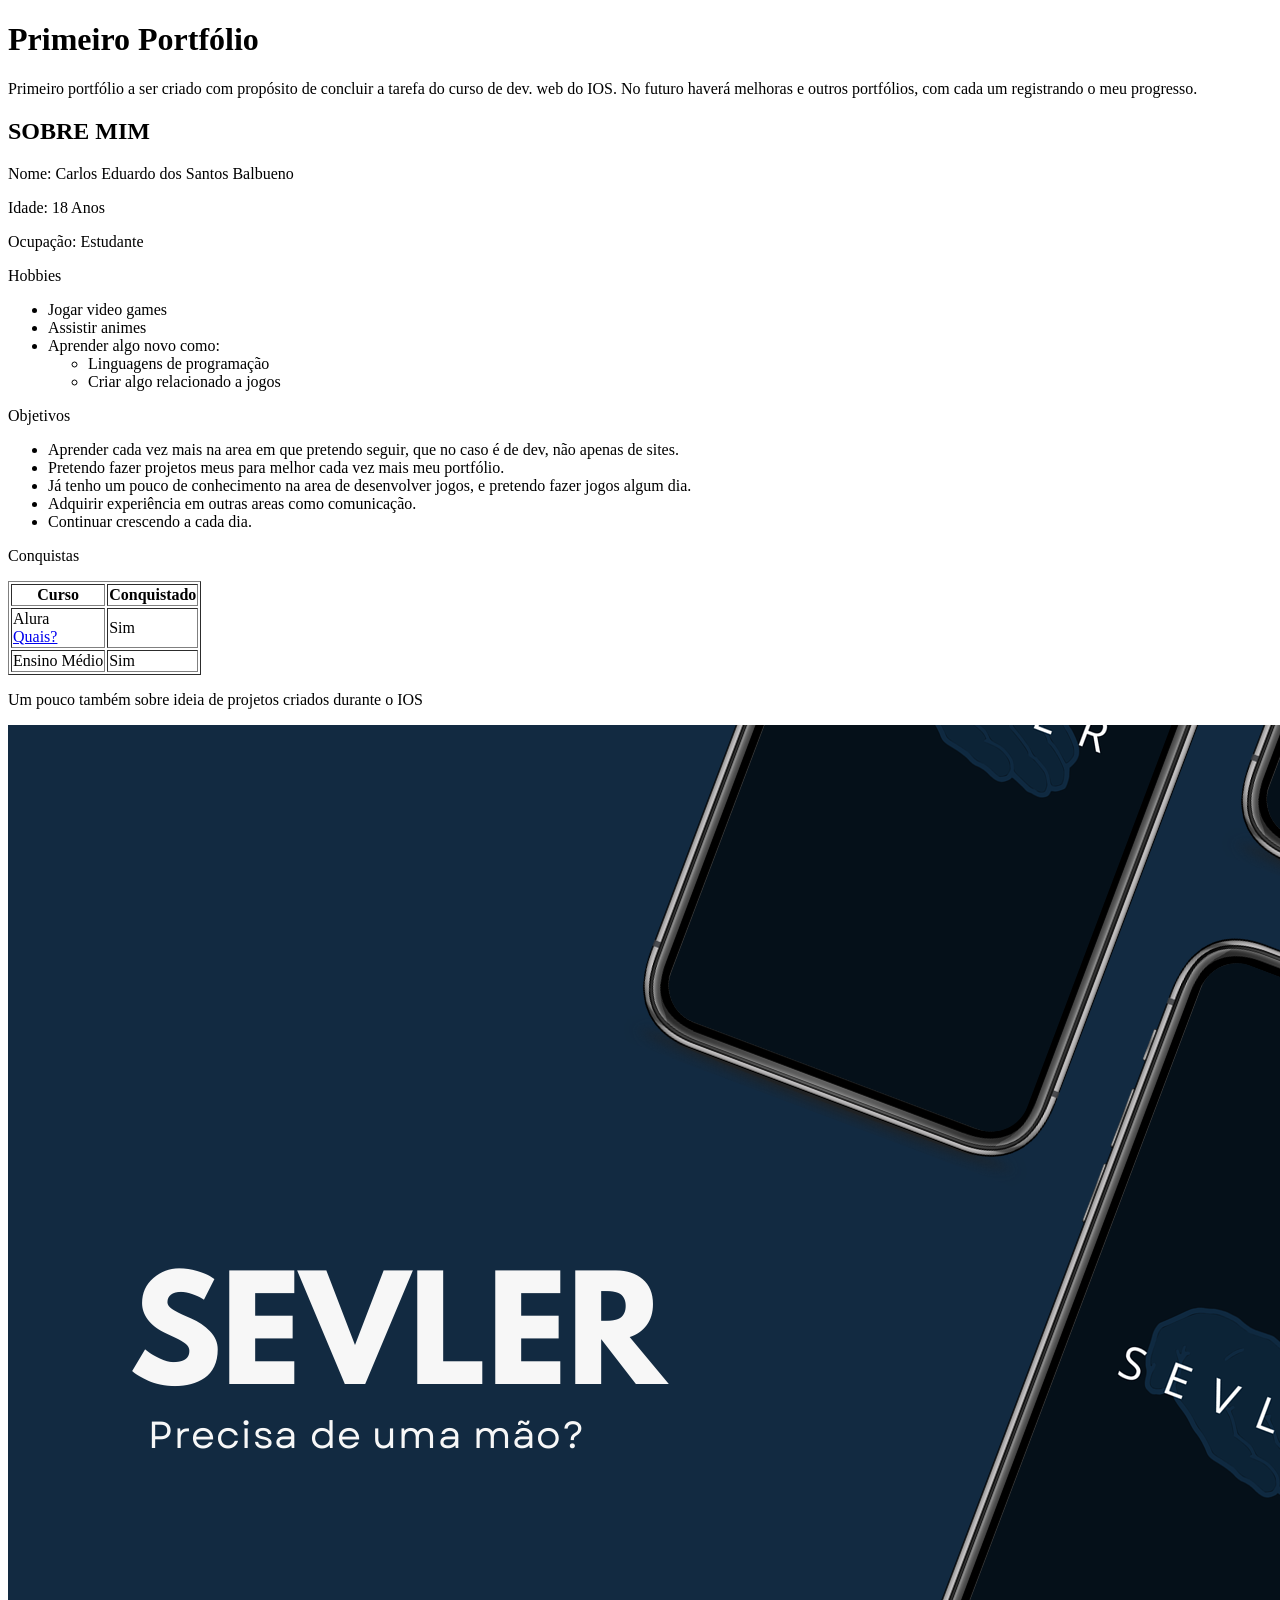
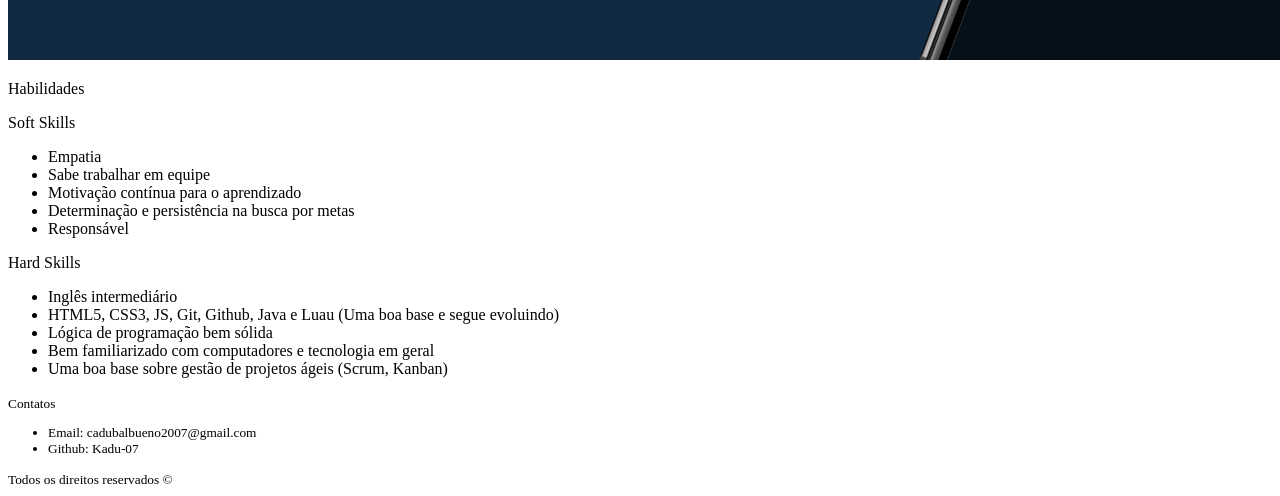
==== index.html @ 43f56fcd "Versão final para envio do HTML do primeiro portfólio" ====
<!DOCTYPE html>
<html lang="pt-br">
<head>
    <meta charset="UTF-8">
    <meta name="viewport" content="width=device-width, initial-scale=1.0">
    <title>Portfólio de Carlos</title>
</head>
<body>
    <header>
       <h1>Primeiro Portfólio</h1>

       <div>
            <p>Primeiro portfólio a ser criado com propósito de concluir a tarefa do curso de dev. web do IOS. No futuro haverá melhoras e outros portfólios, com cada um registrando o meu progresso.</p>
       </div>
    </header>

    <main>
        <h2>SOBRE MIM</h2>

        <div class="primeiro">
            <p>Nome: Carlos Eduardo dos Santos Balbueno</p>
            <p>Idade: 18 Anos</p>
            <p>Ocupação: Estudante</p> 
        </div>
        
        <div class="segundo">
            <p>Hobbies</p>

            <div class="hobbies">
                 <ul>
                    <li>Jogar video games</li>
                    <li>Assistir animes</li>
                    <li>Aprender algo novo como:
                        <ul>
                            <li>Linguagens de programação</li>
                            <li>Criar algo relacionado a jogos</li>
                        </ul>
                    </li>
                </ul>
            </div>
           
            <p>Objetivos</p>

            <div class="objetivos">
                <ul>
                    <li>Aprender cada vez mais na area em que pretendo seguir, que no caso é de dev, não apenas de sites.</li>
                    <li>Pretendo fazer projetos meus para melhor cada vez mais meu portfólio.</li>
                    <li>Já tenho um pouco de conhecimento na area de desenvolver jogos, e pretendo fazer jogos algum dia.</li>
                    <li>Adquirir experiência em outras areas como comunicação.</li>
                    <li>Continuar crescendo a cada dia.</li>
                </ul>
            </div>
        </div>

        <div class="terceiro">

            <p>Conquistas</p>
            <table border="1">
                <tr>
                    <th>Curso</th>
                    <th>Conquistado</th>
                </tr>
                <tr>
                    <td>Alura 
                        <br>
                        <a href="/Certificado Alura.html">Quais?</a>
                    </td>
                    <td>Sim</td>
                </tr>
                <tr>
                    <td>Ensino Médio</td>
                    <td>Sim</td>
                </tr>
            </table>
            <p>Um pouco também sobre ideia de projetos criados durante o IOS </p>
            <a href="/FabricioCarlos.pdf"><img src="/Sevler.png" alt="Sevler logo"></a>
        </div>

        <div class="quarto">
            <p>Habilidades</p>

            <div class="soft">
                <p>Soft Skills</p>
                <ul>
                    <li>Empatia</li>
                    <li>Sabe trabalhar em equipe</li>
                    <li>Motivação contínua para o aprendizado</li>
                    <li>Determinação e persistência na busca por metas</li>
                    <li>Responsável</li>
                </ul>
            </div>

            <div class="hard">
                <p>Hard Skills</p>
                <ul>
                    <li>Inglês intermediário</li>
                    <li>HTML5, CSS3, JS, Git, Github, Java e Luau (Uma boa base e segue evoluindo)</li>
                    <li>Lógica de programação bem sólida</li>
                    <li>Bem familiarizado com computadores e tecnologia em geral</li>
                    <li>Uma boa base sobre gestão de projetos 
                        ágeis (Scrum, Kanban)</li>
                </ul>
            </div>
        </div>
    </main>

    <footer>
         <small>Contatos
            <ul>
                <li>Email: cadubalbueno2007@gmail.com</li>
                <li>Github: Kadu-07</li>
            </ul>
            Todos os direitos reservados &copy;
         </small>
    </footer>
</body>
</html>
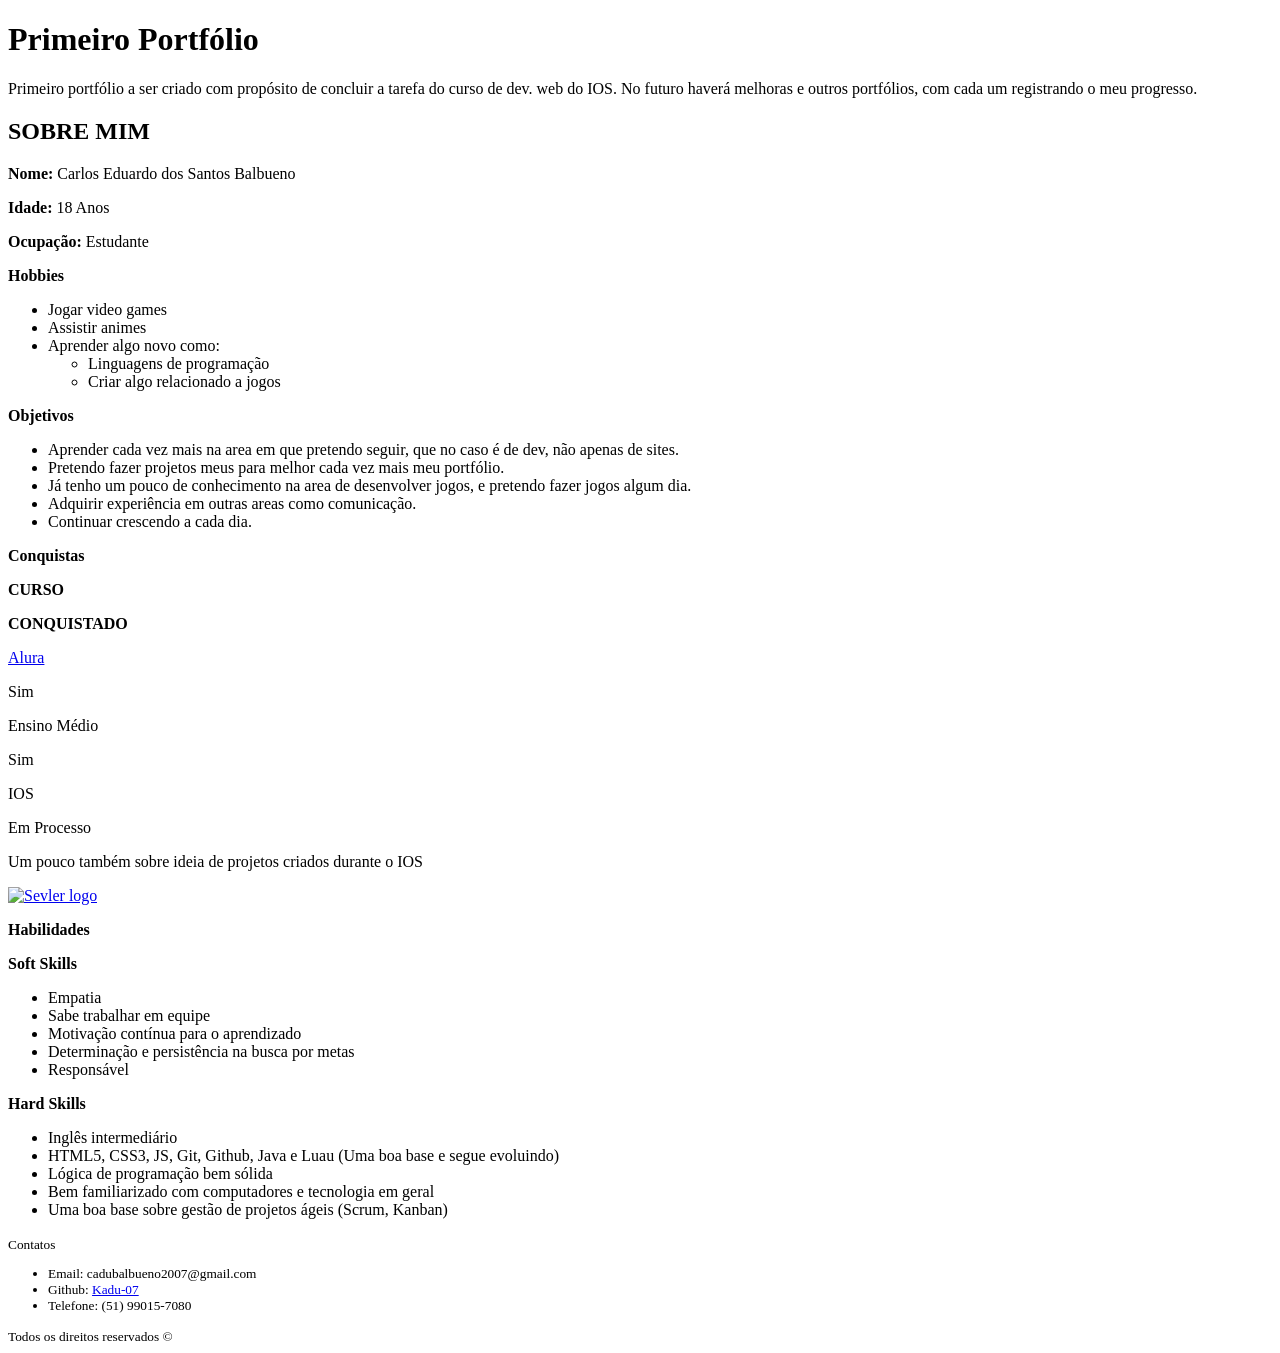
==== commit a9f73608: "Movendo index.html de HTML" ====
--- a/index.html
+++ b/index.html
@@ -3,11 +3,17 @@
 <head>
     <meta charset="UTF-8">
     <meta name="viewport" content="width=device-width, initial-scale=1.0">
+    <link rel="stylesheet" href="../css/style.css">
+
+    <link rel="preconnect" href="https://fonts.googleapis.com">
+    <link rel="preconnect" href="https://fonts.gstatic.com" crossorigin>
+    <link href="https://fonts.googleapis.com/css2?family=Press+Start+2P&family=Roboto:ital,wght@0,100..900;1,100..900&display=swap" rel="stylesheet">
+
     <title>Portfólio de Carlos</title>
 </head>
 <body>
     <header>
-       <h1>Primeiro Portfólio</h1>
+       <h1 class="titulos">Primeiro Portfólio</h1>
 
        <div>
             <p>Primeiro portfólio a ser criado com propósito de concluir a tarefa do curso de dev. web do IOS. No futuro haverá melhoras e outros portfólios, com cada um registrando o meu progresso.</p>
@@ -15,91 +21,94 @@
     </header>
 
     <main>
-        <h2>SOBRE MIM</h2>
+        <h2 class="titulos">SOBRE MIM</h2>
 
-        <div class="primeiro">
-            <p>Nome: Carlos Eduardo dos Santos Balbueno</p>
-            <p>Idade: 18 Anos</p>
-            <p>Ocupação: Estudante</p> 
-        </div>
+        <div class="caixa">
+            <div class="cx primeiro">
+                <div class="container">
+                    <p><strong class="titulos">Nome:</strong> Carlos Eduardo dos Santos Balbueno</p>
+                    <p><Strong class="titulos">Idade:</Strong> 18 Anos</p>
+                    <p><Strong class="titulos">Ocupação:</Strong> Estudante</p> 
+                </div>
+            </div>
         
-        <div class="segundo">
-            <p>Hobbies</p>
+            <div class="cx segundo">
+                <p><strong class="titulos">Hobbies</strong></p>
+                
+                <div class="cx hobbies">
+                    <ul>
+                        <li>Jogar video games</li>
+                        <li>Assistir animes</li>
+                        <li>Aprender algo novo como:
+                            <ul>
+                                <li>Linguagens de programação</li>
+                                <li>Criar algo relacionado a jogos</li>
+                            </ul>
+                        </li>
+                    </ul>
+                </div>
+           
+                <p><strong class="titulos">Objetivos</strong></p>
 
-            <div class="hobbies">
-                 <ul>
-                    <li>Jogar video games</li>
-                    <li>Assistir animes</li>
-                    <li>Aprender algo novo como:
-                        <ul>
-                            <li>Linguagens de programação</li>
-                            <li>Criar algo relacionado a jogos</li>
-                        </ul>
-                    </li>
-                </ul>
-            </div>
-           
-            <p>Objetivos</p>
-
-            <div class="objetivos">
-                <ul>
-                    <li>Aprender cada vez mais na area em que pretendo seguir, que no caso é de dev, não apenas de sites.</li>
-                    <li>Pretendo fazer projetos meus para melhor cada vez mais meu portfólio.</li>
-                    <li>Já tenho um pouco de conhecimento na area de desenvolver jogos, e pretendo fazer jogos algum dia.</li>
-                    <li>Adquirir experiência em outras areas como comunicação.</li>
-                    <li>Continuar crescendo a cada dia.</li>
-                </ul>
-            </div>
-        </div>
-
-        <div class="terceiro">
-
-            <p>Conquistas</p>
-            <table border="1">
-                <tr>
-                    <th>Curso</th>
-                    <th>Conquistado</th>
-                </tr>
-                <tr>
-                    <td>Alura 
-                        <br>
-                        <a href="/Certificado Alura.html">Quais?</a>
-                    </td>
-                    <td>Sim</td>
-                </tr>
-                <tr>
-                    <td>Ensino Médio</td>
-                    <td>Sim</td>
-                </tr>
-            </table>
-            <p>Um pouco também sobre ideia de projetos criados durante o IOS </p>
-            <a href="/FabricioCarlos.pdf"><img src="/Sevler.png" alt="Sevler logo"></a>
-        </div>
-
-        <div class="quarto">
-            <p>Habilidades</p>
-
-            <div class="soft">
-                <p>Soft Skills</p>
-                <ul>
-                    <li>Empatia</li>
-                    <li>Sabe trabalhar em equipe</li>
-                    <li>Motivação contínua para o aprendizado</li>
-                    <li>Determinação e persistência na busca por metas</li>
-                    <li>Responsável</li>
-                </ul>
+                <div class="cx objetivos">
+                    <ul>
+                        <li>Aprender cada vez mais na area em que pretendo seguir, que no caso é de dev, não apenas de sites.</li>
+                        <li>Pretendo fazer projetos meus para melhor cada vez mais meu portfólio.</li>
+                        <li>Já tenho um pouco de conhecimento na area de desenvolver jogos, e pretendo fazer jogos algum dia.</li>
+                        <li>Adquirir experiência em outras areas como comunicação.</li>
+                        <li>Continuar crescendo a cada dia.</li>
+                    </ul>
+                </div>
             </div>
 
-            <div class="hard">
-                <p>Hard Skills</p>
-                <ul>
-                    <li>Inglês intermediário</li>
-                    <li>HTML5, CSS3, JS, Git, Github, Java e Luau (Uma boa base e segue evoluindo)</li>
-                    <li>Lógica de programação bem sólida</li>
-                    <li>Bem familiarizado com computadores e tecnologia em geral</li>
-                    <li>Uma boa base sobre gestão de projetos 
-                        ágeis (Scrum, Kanban)</li>
-                </ul>
+            <div class="cx terceiro">
+
+                <p><strong class="titulos">Conquistas</strong></p>
+                <div class="containertable">
+                    <div class="table">
+                        <p><strong>CURSO</strong></p>
+                        <p><strong>CONQUISTADO</strong></p>
+                        <p><a target="_blank" href="../assets/Certificado Alura.html">Alura</a></p>
+                        <p>Sim</p>
+                        <p>Ensino Médio</p>
+                        <p>Sim</p>
+                        <p>IOS</p>
+                        <p>Em Processo</p>
+                    </div>
+                </div>
+                <p>Um pouco também sobre ideia de projetos criados durante o IOS </p>
+                <div class="containerimg">
+                    <a target="_blank" href="../assets/FabricioCarlos.pdf"><img src="../assets/Sevler.png" alt="Sevler logo"></a>
+                </div>
+            </div>
+
+            <div class="cx quarto">
+                <p><strong class="titulos">Habilidades</strong></p> 
+
+                <div class="habilidades">
+                    <div class="cx soft">
+                        <p><strong class="titulos">Soft Skills</strong></p>
+                        <ul>
+                            <li>Empatia</li>
+                            <li>Sabe trabalhar em equipe</li>
+                            <li>Motivação contínua para o aprendizado</li>
+                            <li>Determinação e persistência na busca por metas</li>
+                            <li>Responsável</li>
+                        </ul>
+                    </div>
+
+                    <div class="cx hard">
+                        <p><strong class="titulos">Hard Skills</strong></p>
+                        <ul>
+                            <li>Inglês intermediário</li>
+                            <li>HTML5, CSS3, JS, Git, Github, Java e Luau (Uma boa base e segue evoluindo)</li>
+                            <li>Lógica de programação bem sólida</li>
+                            <li>Bem familiarizado com computadores e tecnologia em geral</li>
+                            <li>Uma boa base sobre gestão de projetos 
+                            ágeis (Scrum, Kanban)</li>
+                        </ul>
+                    </div>
+                </div>
             </div>
         </div>
     </main>
@@ -108,7 +117,8 @@
          <small>Contatos
             <ul>
                 <li>Email: cadubalbueno2007@gmail.com</li>
-                <li>Github: Kadu-07</li>
+                <li>Github: <a target="_blank" href="https://github.com/Kadu-07">Kadu-07</a></li>
+                <li>Telefone: (51) 99015-7080</li>
             </ul>
             Todos os direitos reservados &copy;
          </small>
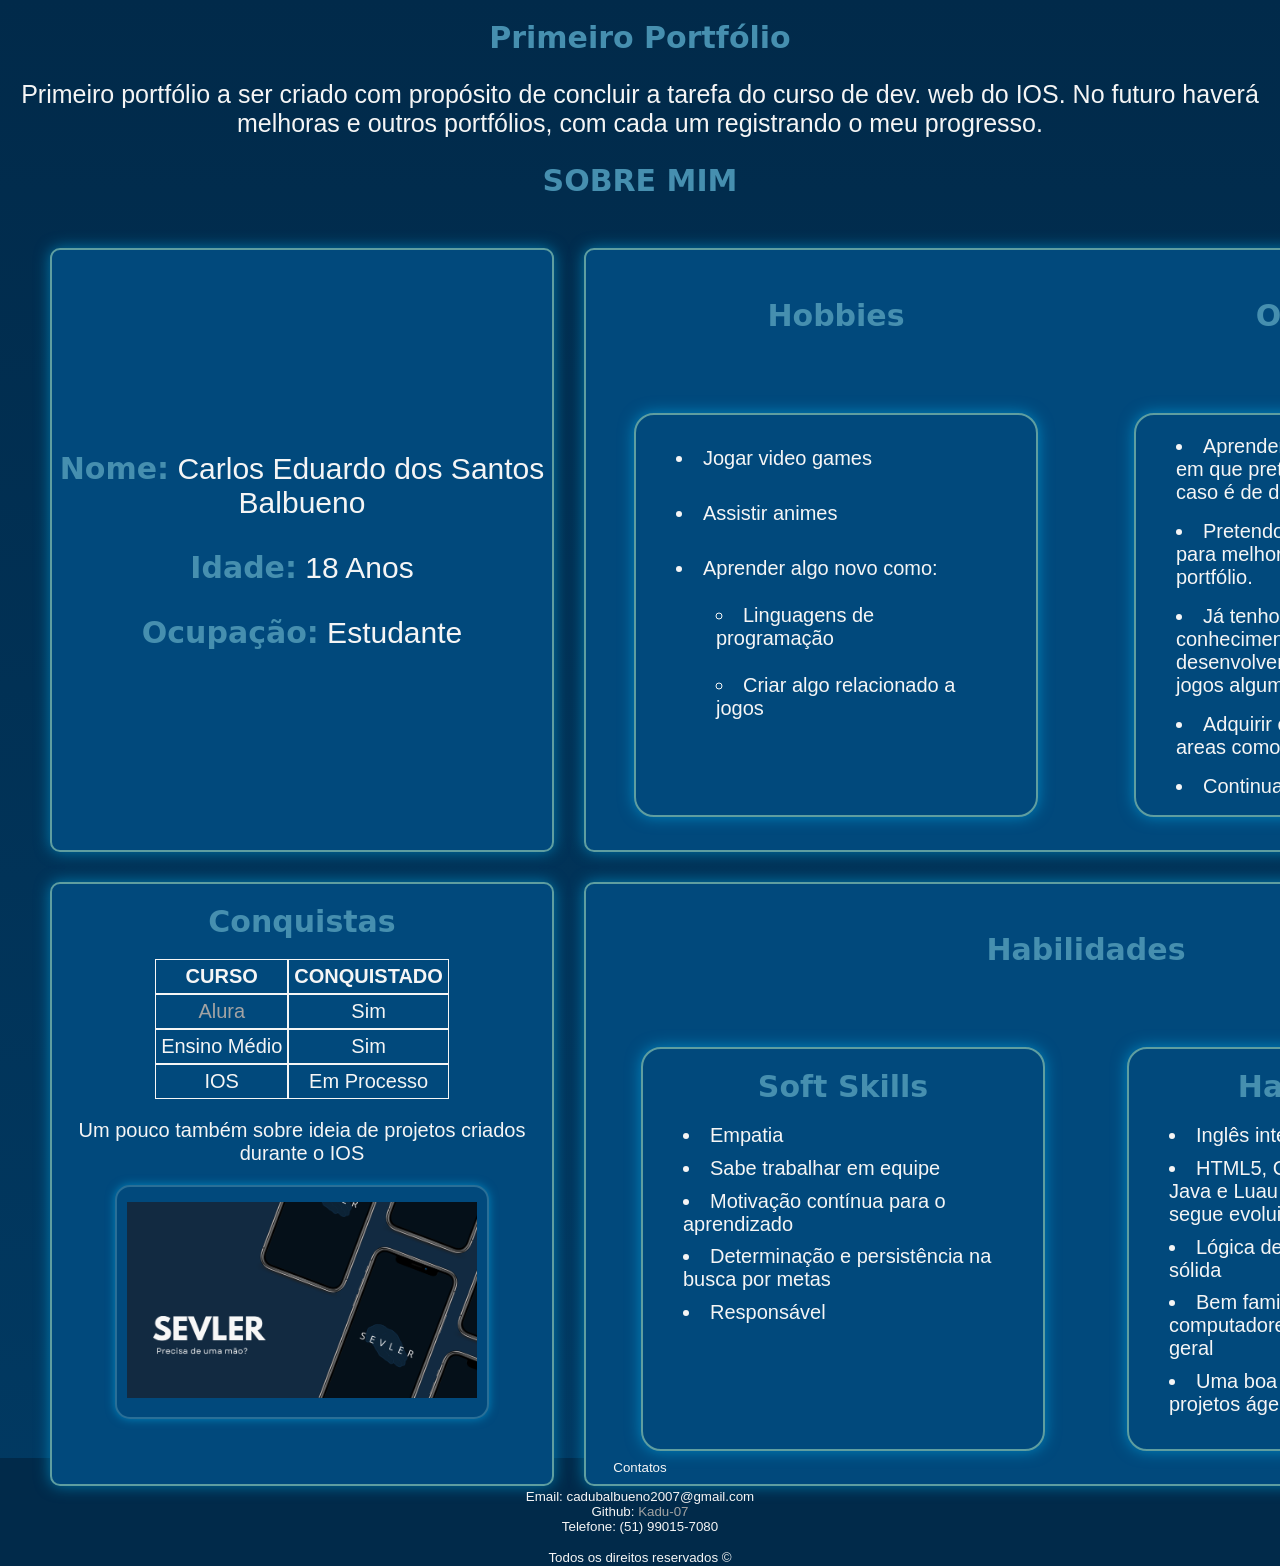
==== commit c4938ccc: "Organização novamente dos arquivos" ====
--- a/index.html
+++ b/index.html
@@ -3,7 +3,7 @@
 <head>
     <meta charset="UTF-8">
     <meta name="viewport" content="width=device-width, initial-scale=1.0">
-    <link rel="stylesheet" href="../css/style.css">
+    <link rel="stylesheet" href="./CSS/style.css">
 
     <link rel="preconnect" href="https://fonts.googleapis.com">
     <link rel="preconnect" href="https://fonts.gstatic.com" crossorigin>
@@ -68,7 +68,7 @@
                     <div class="table">
                         <p><strong>CURSO</strong></p>
                         <p><strong>CONQUISTADO</strong></p>
-                        <p><a target="_blank" href="../assets/Certificado Alura.html">Alura</a></p>
+                        <p><a target="_blank" href="./HTML/Certificado Alura.html">Alura</a></p>
                         <p>Sim</p>
                         <p>Ensino Médio</p>
                         <p>Sim</p>
@@ -78,7 +78,7 @@
                 </div>
                 <p>Um pouco também sobre ideia de projetos criados durante o IOS </p>
                 <div class="containerimg">
-                    <a target="_blank" href="../assets/FabricioCarlos.pdf"><img src="../assets/Sevler.png" alt="Sevler logo"></a>
+                    <a target="_blank" href="./ASSETS/FabricioCarlos.pdf"><img src="./ASSETS/Sevler.png" alt="Sevler logo"></a>
                 </div>
             </div>
 
--- a/CSS/style.css
+++ b/CSS/style.css
@@ -0,0 +1,236 @@
+/* Geral */
+
+.press-start-2p-regular {
+  font-family: "Press Start 2P", system-ui;
+  font-weight: 400;
+  font-style: normal;
+}
+
+* {
+    color: whitesmoke;
+    text-align: center;
+}
+
+body {
+    background-image: linear-gradient(#012A4A, #013A63);
+    margin: 0;
+    padding: 0;
+    font-family: 'Roboto', sans-serif;
+}
+
+header p {
+    font-size: 25px;
+}
+
+li {
+    text-align: left;
+}
+
+ul {
+    list-style-position: inside;
+    padding-right: 40px;
+    
+}
+
+img {
+    width: 350px;
+}   
+
+a {
+    color: rgb(163, 163, 163);
+    text-decoration: none;
+    transition: 0.3s;
+}
+
+a:hover {
+    color: gray;
+}
+
+footer {
+    background-color: #012a4a;
+}
+
+footer li {
+    text-align: center;
+}
+
+footer ul {
+    list-style-type: none;
+}
+
+.titulos {
+    font-size: 30px;
+    font-family: "Press Start 2P", system-ui;
+    color: #468faf;
+}
+
+/* Caixas */
+
+.caixa {
+    height: 130vh;
+    display: grid;
+    grid-template-columns: auto auto;
+    grid-template-rows: repeat(2, 1fr);
+    row-gap: 20px;
+    column-gap: 20px;
+    margin: 5vh;
+    padding: auto;
+    /* border: 2px double cadetblue; */
+}
+
+.cx {
+    background-color: #01497c;
+    border: 2px double cadetblue;
+    margin: 5px;
+    align-self: center;
+    justify-self: center;
+    border-radius: 10px;
+    box-shadow: 0 0 15px rgba(0, 191, 255, 0.5);
+    transition: 0.4s;
+}
+
+.cx:hover {
+    transform: translateY(-10px);
+    box-shadow: 0 10 15px rgba(0, 191, 255, 0.5);
+}
+
+/* Primeira caixa */
+
+.primeiro {
+    height: 600px;
+    width: 500px;
+    display: flex;
+    justify-content: center;
+    align-items: center;
+    font-size: 30px;
+}
+
+.primeiro p {
+    align-self: center;
+    justify-self: center;
+}
+/* Segunda caixa */
+
+.segundo {
+    height: 600px;
+    width: 1000px;
+    display: grid;
+    grid-template-columns: auto auto;
+    grid-template-rows: auto auto;
+    font-size: 20px;
+}
+
+.segundo p {
+    align-self: center;
+    justify-self: center;
+}
+
+.hobbies {
+    order: 1;
+    height: 400px;
+    width: 400px;
+    border-radius: 20px;
+}
+
+.objetivos {
+    order: 2;
+    height: 400px;
+    width: 400px;
+    border-radius: 20px;
+}
+
+.objetivos li {
+    margin-top: 5%;
+}
+
+.hobbies li {
+    margin-top: 10%;
+}
+
+/* Terceira caixa */
+
+.terceiro {
+    height: 600px;
+    width: 500px;
+    font-size: 20px;
+}
+
+.containertable {
+    display: flex;
+    justify-content: center;
+}
+
+.containerimg {
+    height: 230px;
+    width: 370px;
+    border: 2px solid #2a6f97;
+    border-radius: 15px;
+    background-color: #01497c;
+    display: flex;
+    justify-content: center;
+    align-items: center;
+    margin: 0 auto;
+    box-shadow: 0 0 10px rgba(0, 191, 255, 0.5);
+    transition: 0.4s;
+}
+
+.containerimg:hover {
+    transform: translateY(-10px);
+    box-shadow: 0 10 15px rgba(0, 191, 255, 0.5);
+}
+
+.table {
+    display: grid;
+    grid-template-columns: auto auto;
+    grid-template-rows: repeat(4, 35px);
+    justify-content: center;
+    align-items: center;
+}
+
+.table p {
+    border: 1px solid;
+    padding: 5px;
+    margin: 0;
+}
+
+/* Quarta caixa */
+
+.quarto {
+    height: 600px;
+    width: 1000px;   
+    display: grid;
+    grid-template-columns: auto;
+    grid-template-rows: auto auto;
+    font-size: 20px;
+}
+
+
+
+.quarto p {
+    align-self: center;
+    justify-self: center;
+}
+
+.habilidades {
+    align-self: center;
+    justify-self: center;
+    width: 900px;
+}
+
+.soft {
+    float: left;
+    width: 400px;
+    height: 400px;
+    border-radius: 20px;
+}
+
+.hard {
+    float: right;
+    width: 400px;
+    height: 400px;
+    border-radius: 20px;
+}
+
+.soft li, .hard li {
+    margin-top: 3%;
+}
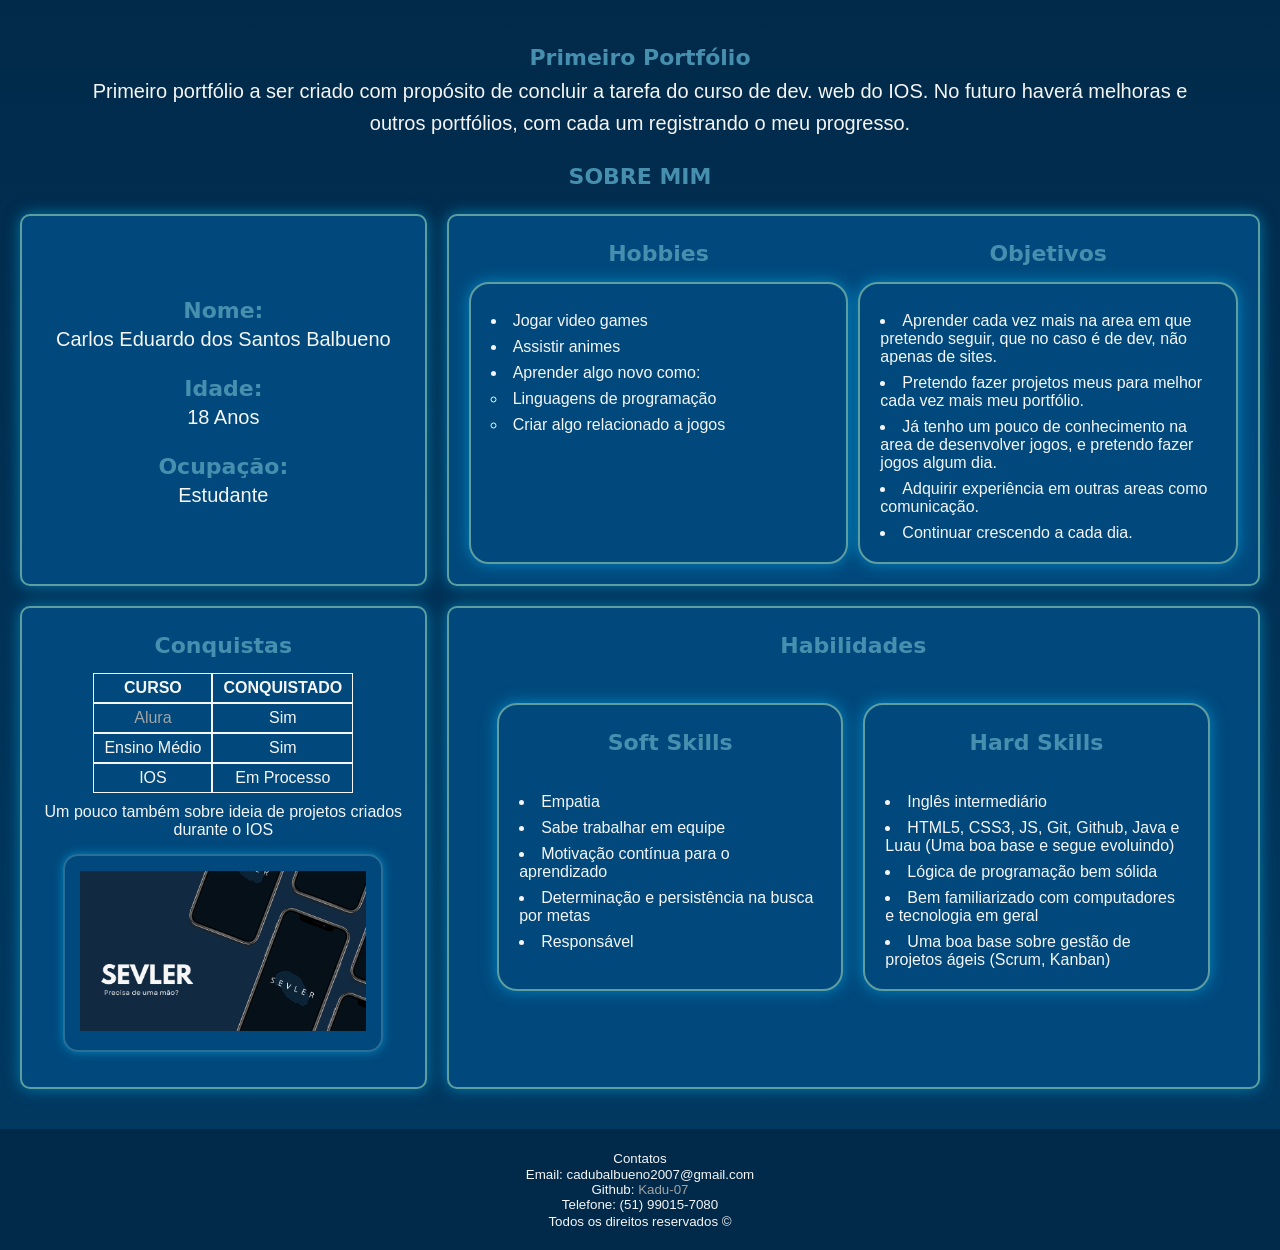
==== commit 9366dbe2: "Portfolio (CSS) para entrega da atividade" ====
--- a/index.html
+++ b/index.html
@@ -15,9 +15,8 @@
     <header>
        <h1 class="titulos">Primeiro Portfólio</h1>
 
-       <div>
-            <p>Primeiro portfólio a ser criado com propósito de concluir a tarefa do curso de dev. web do IOS. No futuro haverá melhoras e outros portfólios, com cada um registrando o meu progresso.</p>
-       </div>
+       
+        <p>Primeiro portfólio a ser criado com propósito de concluir a tarefa do curso de dev. web do IOS. No futuro haverá melhoras e outros portfólios, com cada um registrando o meu progresso.</p>
     </header>
 
     <main>
@@ -25,11 +24,9 @@
 
         <div class="caixa">
             <div class="cx primeiro">
-                <div class="container">
-                    <p><strong class="titulos">Nome:</strong> Carlos Eduardo dos Santos Balbueno</p>
-                    <p><Strong class="titulos">Idade:</Strong> 18 Anos</p>
-                    <p><Strong class="titulos">Ocupação:</Strong> Estudante</p> 
-                </div>
+                <p><strong class="titulos">Nome:</strong> Carlos Eduardo dos Santos Balbueno</p>
+                <p><Strong class="titulos">Idade:</Strong> 18 Anos</p>
+                <p><Strong class="titulos">Ocupação:</Strong> Estudante</p> 
             </div>
         
             <div class="cx segundo">
--- a/CSS/style.css
+++ b/CSS/style.css
@@ -1,39 +1,47 @@
 /* Geral */
 
-.press-start-2p-regular {
-  font-family: "Press Start 2P", system-ui;
-  font-weight: 400;
-  font-style: normal;
-}
-
 * {
+    box-sizing: border-box;
+    margin: 0;
+    padding: 0;
     color: whitesmoke;
     text-align: center;
 }
 
 body {
     background-image: linear-gradient(#012A4A, #013A63);
-    margin: 0;
-    padding: 0;
+    min-height: 100vh;
     font-family: 'Roboto', sans-serif;
 }
 
+.titulos {
+    font-size: 22px;
+    font-family: "Press Start 2P", system-ui;
+    color: #468faf;
+    display: block;
+    line-height: 1.6;
+}
+
+header {
+    padding: 40px 20px 20px;
+}
+
 header p {
-    font-size: 25px;
-}
-
-li {
+    font-size: 20px;
+    padding: 0 5%;
+    line-height: 1.6;
+}
+
+li{
     text-align: left;
 }
 
 ul {
     list-style-position: inside;
-    padding-right: 40px;
-    
 }
 
 img {
-    width: 350px;
+    width: 100%;
 }   
 
 a {
@@ -48,6 +56,7 @@
 
 footer {
     background-color: #012a4a;
+    padding: 20px;
 }
 
 footer li {
@@ -58,35 +67,28 @@
     list-style-type: none;
 }
 
-.titulos {
-    font-size: 30px;
-    font-family: "Press Start 2P", system-ui;
-    color: #468faf;
-}
-
 /* Caixas */
 
 .caixa {
-    height: 130vh;
     display: grid;
-    grid-template-columns: auto auto;
-    grid-template-rows: repeat(2, 1fr);
-    row-gap: 20px;
-    column-gap: 20px;
-    margin: 5vh;
-    padding: auto;
-    /* border: 2px double cadetblue; */
+    grid-template-columns: 1fr 2fr;
+    grid-template-areas: 
+        "primeiro segundo"
+        "terceiro quarto";
+    gap: 20px;
+    margin: 20px auto;
+    padding: 0 20px 20px;
+    max-width: 1920px;
+    width: 100%;
 }
 
 .cx {
     background-color: #01497c;
     border: 2px double cadetblue;
-    margin: 5px;
-    align-self: center;
-    justify-self: center;
-    border-radius: 10px;
+    border-radius: 10px;    
     box-shadow: 0 0 15px rgba(0, 191, 255, 0.5);
-    transition: 0.4s;
+    transition: transform 0.4s, box-shadow 0.4s;
+    padding: 20px;
 }
 
 .cx:hover {
@@ -97,140 +99,181 @@
 /* Primeira caixa */
 
 .primeiro {
-    height: 600px;
-    width: 500px;
-    display: flex;
+    grid-area: primeiro;
+    display: flex;
+    flex-direction: column;
     justify-content: center;
     align-items: center;
-    font-size: 30px;
-}
-
-.primeiro p {
-    align-self: center;
-    justify-self: center;
-}
+    font-size: 20px;
+    gap: 20px;
+}
+
 /* Segunda caixa */
 
 .segundo {
-    height: 600px;
-    width: 1000px;
+    grid-area: segundo;
     display: grid;
-    grid-template-columns: auto auto;
-    grid-template-rows: auto auto;
-    font-size: 20px;
-}
-
-.segundo p {
-    align-self: center;
-    justify-self: center;
+    grid-template-columns: 1fr 1fr;
+    grid-template-rows: auto 1fr;
+    grid-template-areas: 
+        "titulo-hob titulo-obj"
+        "hobbies objetivos";
+    gap: 10px;
+    font-size: 16px;
+}
+
+.segundo p:nth-child(1) { 
+    grid-area: titulo-hob; 
+}
+
+.segundo p:nth-child(2) { 
+    grid-area: titulo-obj; 
 }
 
 .hobbies {
-    order: 1;
-    height: 400px;
-    width: 400px;
+    grid-area: hobbies;
     border-radius: 20px;
 }
 
 .objetivos {
-    order: 2;
-    height: 400px;
-    width: 400px;
+    grid-area: objetivos;
     border-radius: 20px;
 }
 
-.objetivos li {
-    margin-top: 5%;
-}
-
+.objetivos li, 
 .hobbies li {
-    margin-top: 10%;
+    margin-top: 8px;
 }
 
 /* Terceira caixa */
 
 .terceiro {
-    height: 600px;
-    width: 500px;
-    font-size: 20px;
+    grid-area: terceiro;
+    font-size: 16px;
 }
 
 .containertable {
     display: flex;
     justify-content: center;
+    margin: 10px 0;
 }
 
 .containerimg {
-    height: 230px;
-    width: 370px;
+    width: 90%;
+    max-width: 320px;
     border: 2px solid #2a6f97;
     border-radius: 15px;
     background-color: #01497c;
     display: flex;
-    justify-content: center;
-    align-items: center;
-    margin: 0 auto;
+    margin: 15px auto;
+    padding: 15px;
     box-shadow: 0 0 10px rgba(0, 191, 255, 0.5);
-    transition: 0.4s;
+    transition: transform 0.4s, box-shadow 0.4s;
 }
 
 .containerimg:hover {
     transform: translateY(-10px);
-    box-shadow: 0 10 15px rgba(0, 191, 255, 0.5);
+    box-shadow: 0 10 25px rgba(0, 191, 255, 0.5);
 }
 
 .table {
     display: grid;
     grid-template-columns: auto auto;
-    grid-template-rows: repeat(4, 35px);
-    justify-content: center;
-    align-items: center;
 }
 
 .table p {
     border: 1px solid;
-    padding: 5px;
+    padding: 5px 10px;
     margin: 0;
 }
 
 /* Quarta caixa */
 
 .quarto {
-    height: 600px;
-    width: 1000px;   
-    display: grid;
-    grid-template-columns: auto;
-    grid-template-rows: auto auto;
-    font-size: 20px;
-}
-
-
+    grid-area: quarto;
+    font-size: 16px;
+    display: flex;
+    flex-direction: column;
+    gap: 15px;
+}
 
 .quarto p {
-    align-self: center;
-    justify-self: center;
+    padding: 0px 0px 25px;
 }
 
 .habilidades {
-    align-self: center;
-    justify-self: center;
-    width: 900px;
-}
-
-.soft {
-    float: left;
-    width: 400px;
-    height: 400px;
+    display: flex;
+    justify-content: center;
+    gap: 20px;
+    width: 100%;
+}
+
+.soft,
+.hard {
+    flex: 1 1 220px;
+    max-width: 45%;
+    height: auto;
     border-radius: 20px;
 }
 
-.hard {
-    float: right;
-    width: 400px;
-    height: 400px;
-    border-radius: 20px;
-}
-
-.soft li, .hard li {
-    margin-top: 3%;
-}
+.soft li, 
+.hard li {
+    margin-top: 8px;
+}
+
+/* Responsividade Laptop - 1024px */
+
+@media screen and (max-width: 1024px) {
+    .caixa {
+        grid-template-columns: 1fr;
+        grid-template-areas:
+            "primeiro"
+            "segundo"
+            "terceiro"
+            "quarto";
+    }
+
+    .soft,
+    .hard {
+        flex: 1 1 260px;
+        max-width: 48%;
+    }
+}
+
+
+
+/* Responsividade Celular - 600px pra baixo */
+
+@media screen and (max-width: 600px) {
+    .caixa {
+        padding: 0 10px 10px;
+        margin: 10px auto;
+    }
+
+    .segundo {
+        grid-template-columns: 1fr;
+        grid-template-areas:
+            "titulo-hob"
+            "hobbies"
+            "titulo-obj"
+            "objetivos";
+    }
+
+    .segundo p:nth-child(2) { 
+        grid-area: titulo-obj; 
+    }
+
+    .habilidades {
+        flex-direction: column;
+    }
+
+    .soft,
+    .hard {
+        max-width: 100%;
+        flex: 1 1 auto;
+    }
+
+    header p {
+        font-size: 13px;
+    }
+}
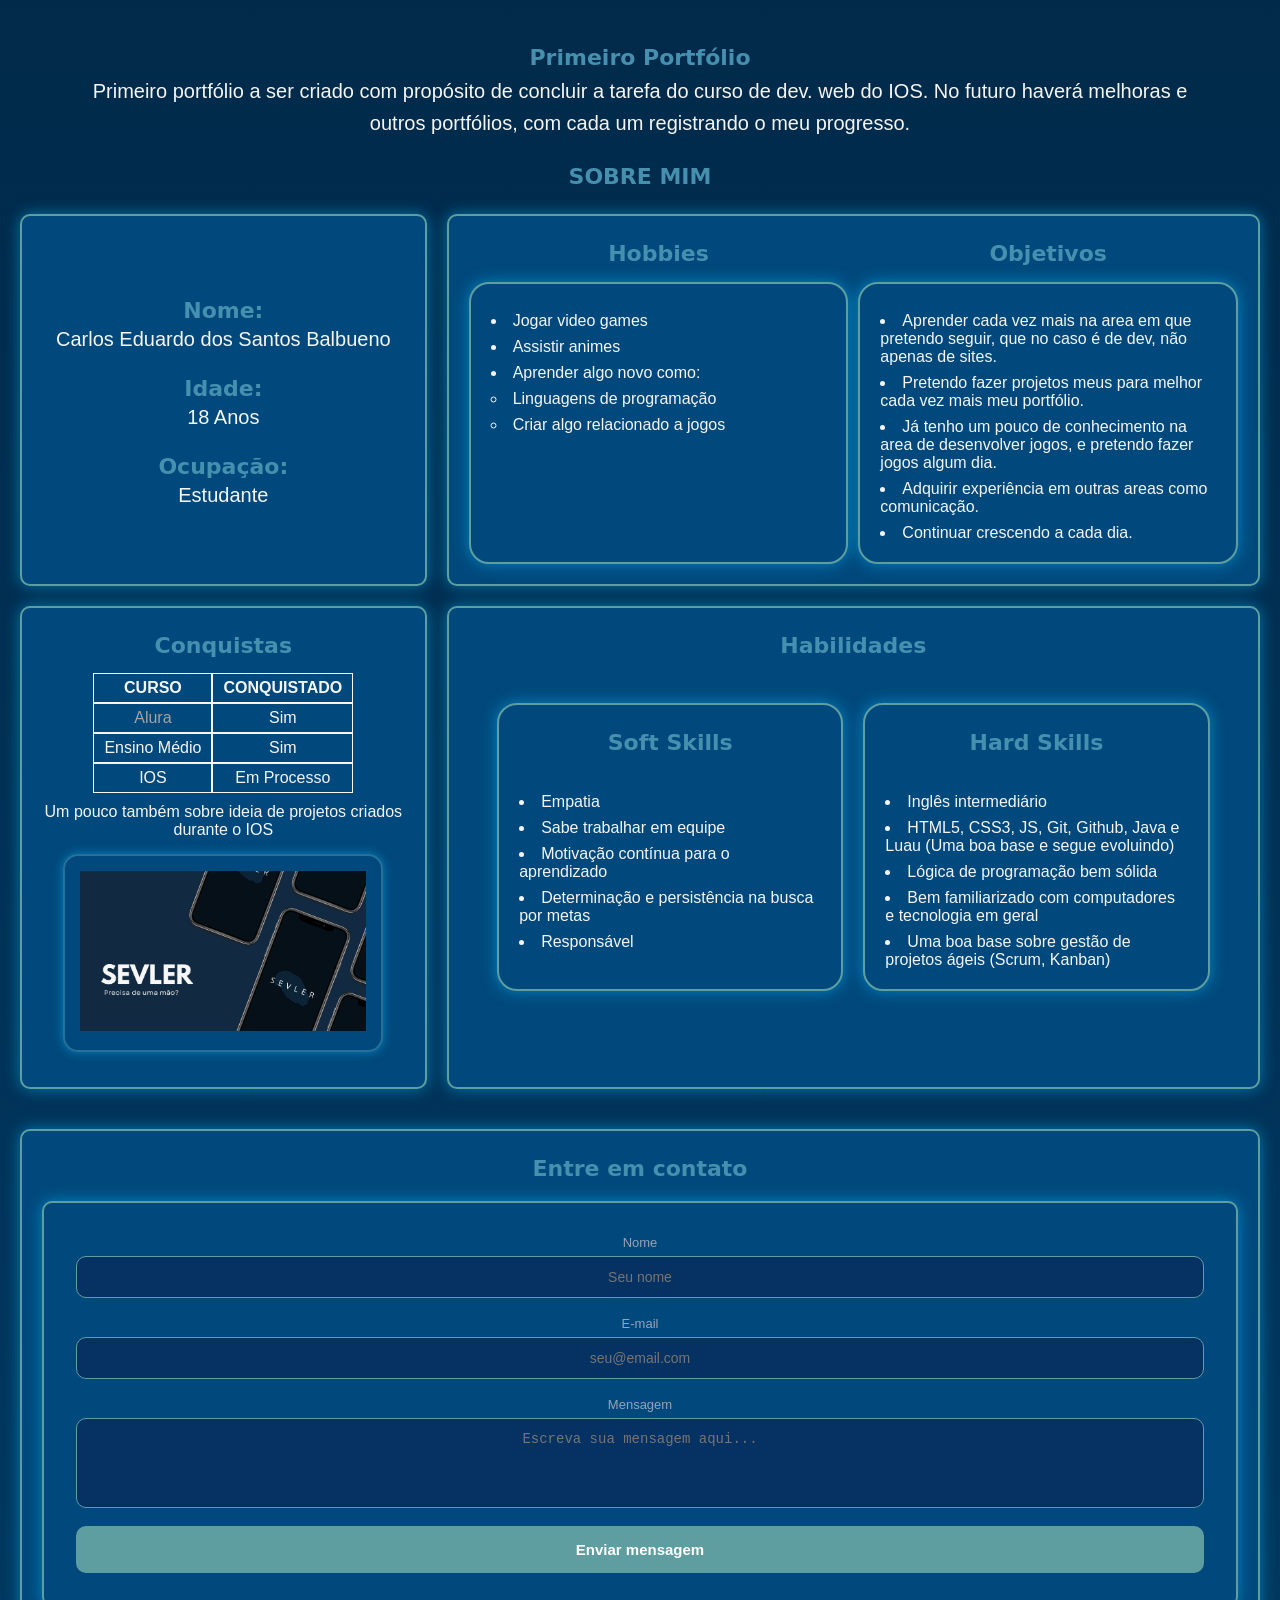
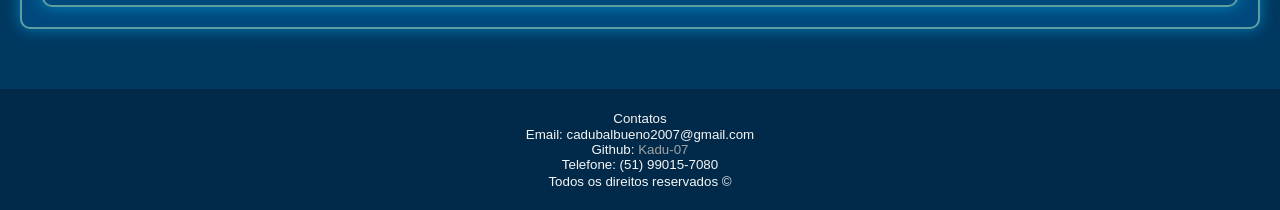
==== commit 40431ec8: "Adição de javascript e formulário" ====
--- a/index.html
+++ b/index.html
@@ -108,6 +108,30 @@
                 </div>
             </div>
         </div>
+        <div class="contato">
+            <div class="formulario cx">
+                <p><strong class="titulos">Entre em contato</strong></p>
+
+                <form class="contato-form cx" onsubmit="enviarFormulario(event)">
+                    <div class="form-group">
+                        <label for="nome">Nome</label>
+                        <input type="text" id="nome" placeholder="Seu nome" required>
+                    </div>
+
+                    <div class="form-group">
+                        <label for="email">E-mail</label>
+                        <input type="email" id="email" placeholder="seu@email.com" required>
+                    </div>
+
+                    <div class="form-group">
+                        <label for="mensagem">Mensagem</label>
+                        <textarea id="mensagem" rows="4" placeholder="Escreva sua mensagem aqui..." required></textarea>
+                    </div>
+
+                    <button type="submit" class="btn-primario btn-form">Enviar mensagem</button>
+                </form>
+            </div>
+        </div>
     </main>
 
     <footer>
@@ -120,5 +144,7 @@
             Todos os direitos reservados &copy;
          </small>
     </footer>
+    
+    <script src="./JS/main.js"></script>
 </body>
 </html>
--- a/CSS/style.css
+++ b/CSS/style.css
@@ -221,6 +221,97 @@
     margin-top: 8px;
 }
 
+/* Formulário */
+
+.contato {
+    gap: 20px;
+    margin: 20px auto;
+    padding: 0 20px 20px;
+    max-width: 1920px;
+    width: 100%;
+}
+
+.formulario {
+    font-size: 16px;
+    display: flex;
+    flex-direction: column;
+    gap: 15px;
+    margin: 20px auto;
+    max-width: 1920px;
+    width: 100%;
+}
+
+.contato-form {
+    padding: 32px;
+    display: flex;
+    flex-direction: column;
+    gap: 18px;
+}
+
+.form-group {
+    display: flex;
+    flex-direction: column;
+    gap: 6px;
+}
+
+.form-group label {
+    font-size: 13px;
+    color: #94a3b8;
+    font-weight: 500;
+}
+
+.form-group input,
+.form-group select,
+.form-group textarea {
+    background: #0a1f508f;
+    border: 1px solid;
+    border-color: cadetblue;
+    border-radius: 10px;
+    padding: 12px 14px;
+    color: white;
+    font-size: 14px;
+    transition: border-color .2s;
+    outline: none;
+    resize: none;
+}
+
+.form-group input:focus,
+.form-group select:focus,
+.form-group textarea:focus {
+    border-color: #38bdf8;
+}
+
+.btn-primario {
+    padding: 15px 30px;
+    border: none;
+    border-radius: 12px;
+    background: cadetblue;
+    color: white;
+    cursor: pointer;
+    font-size: 16px;
+    font-weight: 600;
+    transition: 0.3s;
+}
+
+.btn-primario:hover {
+    transition: 0.3s;
+    transform: scale(1.1);
+}
+
+.btn-form {
+    width: 100%;
+    font-size: 15px;
+    border-radius: 10px;
+    cursor: pointer;
+}
+
+.btn-form:hover {
+    background: rgb(62, 102, 104);
+    transform: translateY(-1px);
+}
+
+
+
 /* Responsividade Laptop - 1024px */
 
 @media screen and (max-width: 1024px) {
